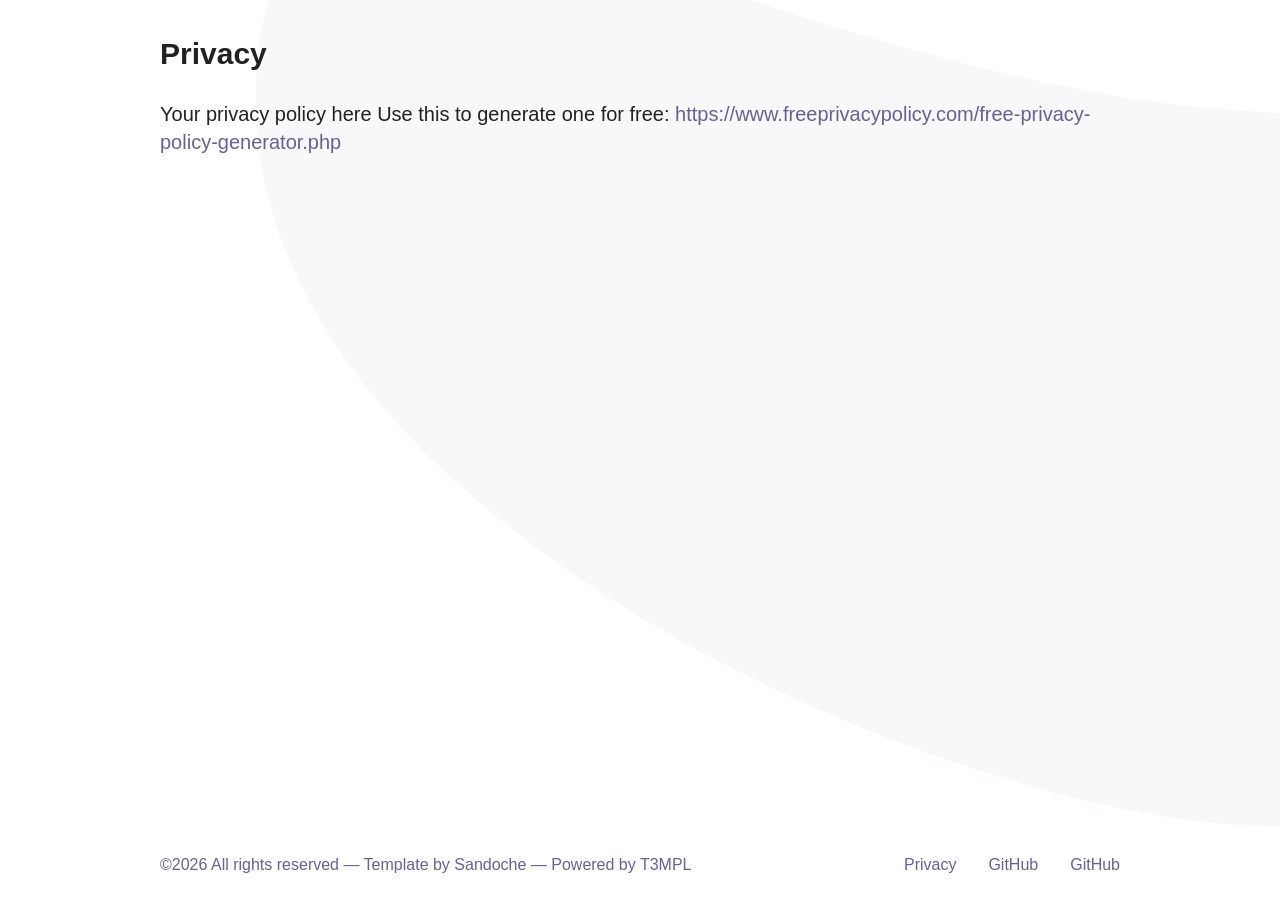
==== page-1.html @ 161b5189 "Initial Commit" ====
<!DOCTYPE html>
<html dir="auto" lang="en">
<head>
	<meta charset="UTF-8" />
	<title>Privacy - My Page Title</title>

	<meta name="description" content="My Page Description" />
	<meta name="viewport" content="width=device-width, initial-scale=1" />
	<link rel="icon" href="assets/favicon.png" />

	<meta property="og:title" content="Privacy - My Page Title" />
	<meta property="og:description" content="My Page Description" />
	<meta property="og:image" content="assets/og-image.png" />

	<link rel="stylesheet" href="assets/tobi.css" />
	<link rel="stylesheet" href="assets/style.css" />

</head>
	<body>
		<main>
<article class="page">
	<header class="page__header">
		<h1 class="page__title">Privacy</h1>
	</header>
	<div class="page__content">
		<p>Your privacy policy here Use this to generate one for free: <a href="https://www.freeprivacypolicy.com/free-privacy-policy-generator.php">https://www.freeprivacypolicy.com/free-privacy-policy-generator.php</a></p>

	</div>
</article>



		</main>
		<footer class="footer">
			<div class="container">
				<div class="footer__container">
					<p class="footer__love">
						<script>document.write('&copy;' + (new Date()).getFullYear());</script><noscript>&copy;2022</noscript> All rights reserved
							&mdash; Template by <a href="https://www.sandoche.com" target="_blank">Sandoche</a>
							&mdash; Powered by <a href="https://t3mpl.n4no.com/" target="_blank" title="T3MPL Editor">T3MPL</a>
					</p>
					<ul class="footer__links">
							<li class="footer__link">
								<a href="page-1.html">Privacy</a>
							</li>
							<li class="footer__link">
								<a href="https://n4no.com/" targe="_blank">GitHub</a>
							</li>
							<li class="footer__link">
								<a href="https://n4no.com/" targe="_blank">GitHub</a>
							</li>
					</ul>
				</div>
			</div>
		</footer>

		<script type="text/javascript" src="assets/tobi.min.js" /></script>
		<script>
			window.onload = function () {
				var tobi = new Tobi();
			};
		</script>

  </body>
</html>
---- assets/tobi.css ----
.tobi {
  background-color: rgba(26, 42, 58, 0.94);
  bottom: 0;
  box-sizing: border-box;
  contain: strict;
  font-size: 18px;
  left: 0;
  line-height: 1.5555555555555556;
  overflow: hidden;
  position: fixed;
  right: 0;
  top: 0;
  z-index: 1337;
}

.tobi[aria-hidden="true"] {
  display: none;
}

.tobi *,
.tobi *::before,
.tobi *::after {
  box-sizing: inherit;
}

.tobi-is-open {
  overflow-y: hidden;
}

.tobi__slider {
  bottom: 0;
  left: 0;
  position: absolute;
  right: 0;
  top: 0;
  will-change: transform;
}

.tobi__slider:not(.tobi__slider--is-dragging) {
  transition-duration: 0.3s;
  transition-property: transform;
  transition-timing-function: cubic-bezier(0.19, 1, 0.22, 1);
}

@media screen and (prefers-reduced-motion: reduce) {
  .tobi__slider:not(.tobi__slider--is-dragging) {
    transition: none;
  }
}

.tobi__slider--is-draggable [data-type] {
  cursor: -webkit-grab;
  cursor: grab;
}

.tobi__slider--is-dragging [data-type] {
  cursor: -webkit-grabbing;
  cursor: grabbing;
}

.tobi__slide {
  align-items: center;
  display: flex;
  height: 100%;
  justify-content: center;
  width: 100%;
}

.tobi__slide:not(.tobi__slide--is-active) {
  visibility: hidden;
}

.tobi [data-type] {
  max-height: 85vh;
  max-width: 85vw;
  overflow: hidden;
  overflow-y: auto;
  overscroll-behavior: contain;
}

.tobi [data-type] iframe,
.tobi [data-type] video {
  display: block !important;
}

.tobi [data-type] > figure {
  margin: 0;
  position: relative;
}

.tobi [data-type] > figure > img {
  display: block;
  height: auto;
  max-height: 85vh;
  max-width: 85vw;
  width: auto;
}

.tobi [data-type] > figure > figcaption {
  background-color: rgba(255, 255, 255, 0.94);
  bottom: 0;
  color: #1a2a3a;
  padding: 0.22222em 0.44444em;
  position: absolute;
  white-space: pre-wrap;
  width: 100%;
}

.tobi [data-type="html"] video {
  cursor: auto;
  max-height: 85vh;
  max-width: 85vw;
}

.tobi [data-type="iframe"] {
  /* Fix iframe scrolling on iOS */
  -webkit-overflow-scrolling: touch;
  transform: translate3d(0, 0, 0);
}

.tobi [data-type="iframe"] iframe {
  height: 85vh;
  width: 85vw;
}

.tobi > button {
  background-color: transparent;
  border: 0.05556em solid transparent;
  color: #fff;
  cursor: pointer;
  font: inherit;
  line-height: 1;
  margin: 0;
  opacity: 0.5;
  padding: 0.22222em;
  position: absolute;
  touch-action: manipulation;
  transition-duration: 0.3s;
  transition-property: opacity, transform;
  transition-timing-function: cubic-bezier(0.19, 1, 0.22, 1);
  will-change: opacity, transform;
  z-index: 1;
}

@media screen and (prefers-reduced-motion: reduce) {
  .tobi > button {
    transition: none;
    will-change: opacity;
  }
}

.tobi > button svg {
  pointer-events: none;
  stroke: #fff;
  stroke-width: 1;
  stroke-linecap: square;
  stroke-linejoin: miter;
  fill: none;
  color: #fff;
}

.tobi > button:active, .tobi > button:focus, .tobi > button:hover {
  opacity: 1;
  transform: scale(0.84);
}

@media screen and (prefers-reduced-motion: reduce) {
  .tobi > button:active, .tobi > button:focus, .tobi > button:hover {
    transform: none;
  }
}

.tobi > button.tobi__prev, .tobi > button.tobi__next {
  top: calc(50% - 1.94444em);
}

.tobi > button.tobi__prev svg, .tobi > button.tobi__next svg {
  height: 3.88889em;
  width: 3.88889em;
}

.tobi > button.tobi__prev {
  left: 0;
}

.tobi > button.tobi__next {
  right: 0;
}

.tobi > button.tobi__close {
  right: 0.27778em;
  top: 1em;
}

.tobi > button.tobi__close svg {
  height: 3.33333em;
  width: 3.33333em;
}

.tobi > button:disabled, .tobi > button[aria-hidden="true"] {
  display: none;
}

.tobi__counter {
  background-color: transparent;
  color: #fff;
  font-size: 1.11111em;
  left: 1em;
  line-height: 1;
  position: absolute;
  top: 2.22222em;
  z-index: 1;
}

.tobi__counter[aria-hidden="true"] {
  display: none;
}

.tobi-loader {
  display: inline-block;
  height: 5.55556em;
  left: calc(50% - 2.77778em);
  position: absolute;
  top: calc(50% - 2.77778em);
  width: 5.55556em;
}

.tobi-loader::before {
  animation: spin 1s infinite;
  border-radius: 100%;
  border: 0.22222em solid #949ba3;
  border-top-color: #fff;
  bottom: 0;
  content: "";
  left: 0;
  position: absolute;
  right: 0;
  top: 0;
  z-index: 1;
}

.tobi-zoom {
  border: 0;
  box-shadow: none;
  display: inline-block;
  position: relative;
  text-decoration: none;
}

.tobi-zoom img {
  display: block;
}

.tobi-zoom__icon {
  background-color: rgba(26, 42, 58, 0.94);
  bottom: 0;
  color: #fff;
  line-height: 1;
  position: absolute;
  right: 0;
}

.tobi-zoom__icon svg {
  color: #fff;
  fill: none;
  height: 1.11111em;
  padding: 0.22222em;
  pointer-events: none;
  stroke-linecap: square;
  stroke-linejoin: miter;
  stroke-width: 2;
  stroke: #fff;
  width: 1.11111em;
}

@keyframes spin {
  to {
    transform: rotate(360deg);
  }
}
---- assets/style.css ----
:root {
  --font-xl: 42px;
  --font-lg: 24px;
  --font-md: 20px;
  --font-sm: 18px;
  --font-xs: 16px;
  --font-xxs: 14px;
}
@media (max-width: 768px) {
  :root {
    --font-xl: 18px;
    --font-lg: 16px;
    --font-md: 14px;
    --font-sm: 12px;
    --font-xs: 12px;
    --font-xxs: 12px;
  }
}

body {
  font-family: -apple-system, BlinkMacSystemFont, "Segoe UI", Roboto, Oxygen-Sans, Ubuntu, Cantarell, "Helvetica Neue", sans-serif;
  color: #222;
  display: flex;
  min-height: 100vh;
  flex-direction: column;
  font-size: var(--font-md);
  background-color: #fff;
  background-image: url([data-uri]);
  background-size: cover;
  background-position-x: 20vw;
  background-position-y: -10vh;
  background-repeat: no-repeat;
  line-height: 1.4;
}

main {
  flex: 1;
  width: 100%;
}

a {
  color: #65638f;
  text-decoration: none;
}
a:hover {
  color: #5A51FE;
}

.button {
  display: flex;
  background: linear-gradient(65deg, #DA552F, #ea8e39);
  font-family: "Heebo", sans-serif;
  color: #fff;
  display: inline-flex;
  font-size: var(--font-xxs);
  letter-spacing: 0px;
  font-weight: 700;
  line-height: 16px;
  text-transform: uppercase;
  text-decoration: none !important;
  border: none;
  border-radius: 2px;
  cursor: pointer;
  justify-content: center;
  padding: 16px 32px;
  text-align: center;
  white-space: nowrap;
  box-shadow: 0 8px 24px rgba(32, 43, 54, 0.12);
  mix-blend-mode: multiply;
  transition: all 0.15s ease;
}
.button:hover {
  color: #fff;
  box-shadow: 0 8px 24px rgba(32, 43, 54, 0.25);
}
.button--link {
  background: rgba(0, 0, 0, 0);
  color: #5A51FE;
  box-shadow: none;
}
.button--link:hover {
  color: #8751FE;
  box-shadow: none;
}

.accent {
  color: #5A51FE;
}

.container {
  max-width: 960px;
  padding: 0 30px;
  margin: auto;
}

h1, h2 {
  font-family: "Heebo", sans-serif;
}

.container-desktop {
  max-width: 960px;
  padding: 0 30px;
  margin: auto;
}
@media (max-width: 768px) {
  .container-desktop {
    max-width: 100%;
    padding: 0;
  }
}

.tobi-zoom__icon {
  display: none;
}

.app__header {
  display: flex;
  flex-direction: row;
  margin-top: 128px;
  margin-bottom: 128px;
  align-items: center;
}
@media (max-width: 768px) {
  .app__header {
    align-items: flex-start;
    margin-top: 32px;
    margin-bottom: 16px;
  }
}
.app__logo-wrapper {
  display: inline-block;
  background-image: url("ios-mask-border-128.svg");
  background-size: contain;
  max-width: 250px;
  max-height: 250px;
  padding: 1px;
  margin-right: 64px;
  width: 100%;
  height: 100%;
  background-repeat: no-repeat;
}
html[dir=rtl] .app__logo-wrapper {
  margin-left: 64px;
  margin-right: 0;
}
@media (max-width: 768px) {
  .app__logo-wrapper {
    max-width: 100px;
    max-height: 100px;
    margin-right: 16px;
  }
}
.app__logo {
  border-radius: 22.5%;
  mask-image: url("ios-mask.svg");
  mask-size: cover;
  width: 100%;
  height: auto;
}
.app__name {
  font-size: var(--font-xl);
  margin: 0;
}
.app__description {
  font-size: var(--font-lg);
}
@media (max-width: 768px) {
  .app__description {
    margin-top: 8px;
    margin-bottom: 0;
  }
}
.app__screenshots-list {
  display: grid;
  grid-template-columns: 200px 200px 200px 200px 200px 200px;
  grid-column-gap: 20px;
  padding: 30px 0;
}
@media (max-width: 768px) {
  .app__screenshots-list {
    padding: 32px;
    width: 800px;
  }
}
.app__screenshot {
  width: 100%;
  border-radius: 16px;
  box-shadow: 0 12px 48px rgba(17, 16, 62, 0.12);
  transition: all 0.3s ease-in-out;
  transform: scale(1);
  cursor: pointer;
}
.app__screenshot:hover {
  box-shadow: 0 24px 48px rgba(17, 16, 62, 0.12);
  transform: scale(1.05);
}
.app__screenshots-wrapper {
  overflow-y: auto;
}
.app__buttons {
  display: flex;
  flex-direction: row;
  align-items: center;
  margin-left: -9.8px;
}
.app__buttons--mobile {
  display: none;
}
@media (max-width: 768px) {
  .app__buttons {
    margin-left: 0;
    margin-bottom: 64px;
  }
  .app__buttons--mobile {
    display: flex;
    justify-content: center;
  }
  .app__buttons--desktop {
    display: none;
  }
}
.app__button-play img {
  width: 176.4px;
}
.app__button-ios img {
  width: 140px;
}
.app__button-web {
  margin-left: 12px;
}
.app__button-web img {
  width: 157px;
}
@media (max-width: 768px) {
  .app__button-play img {
    width: 126px;
  }
  .app__button-ios img {
    width: 100px;
  }
  .app__button-web {
    margin-left: 8px;
  }
  .app__button-web img {
    width: 112px;
  }
}
.app__section-title {
  font-size: var(--font-lg);
}
.app__section {
  margin-bottom: 128px;
}
@media (max-width: 768px) {
  .app__section {
    margin-bottom: 64px;
  }
}
.app__featured-content {
  display: grid;
  grid-template-columns: 1fr 1fr 1fr 1fr;
  grid-column-gap: 32px;
  align-items: center;
}
@media (max-width: 768px) {
  .app__featured-content {
    display: block;
    padding: 32px;
  }
}
.app__featured-image {
  width: 100%;
  margin: auto;
}

.footer {
  padding: 16px 0;
  font-size: var(--font-xs) !important;
}
.footer a {
  font-size: var(--font-xs) !important;
}
.footer__container {
  color: #65638f;
  display: flex;
  width: 100%;
  justify-content: space-between;
  align-items: center;
}
@media (max-width: 768px) {
  .footer__container {
    flex-direction: column-reverse;
    align-items: flex-start;
  }
}
.footer__links {
  list-style: none;
  display: flex;
  padding-left: 0;
}
.footer__link {
  margin-left: 32px;
}
@media (max-width: 768px) {
  .footer__link {
    margin-left: 0;
    margin-right: 8px;
  }
}

.page {
  max-width: 960px;
  padding: 0 30px;
  margin: auto;
}

.darkmode-toggle {
  z-index: 500;
}

.darkmode-background {
  background-image: url([data-uri]) !important;
  background-size: cover !important;
  background-position-x: 20vw !important;
  background-position-y: -10vh !important;
  background-repeat: no-repeat !important;
}
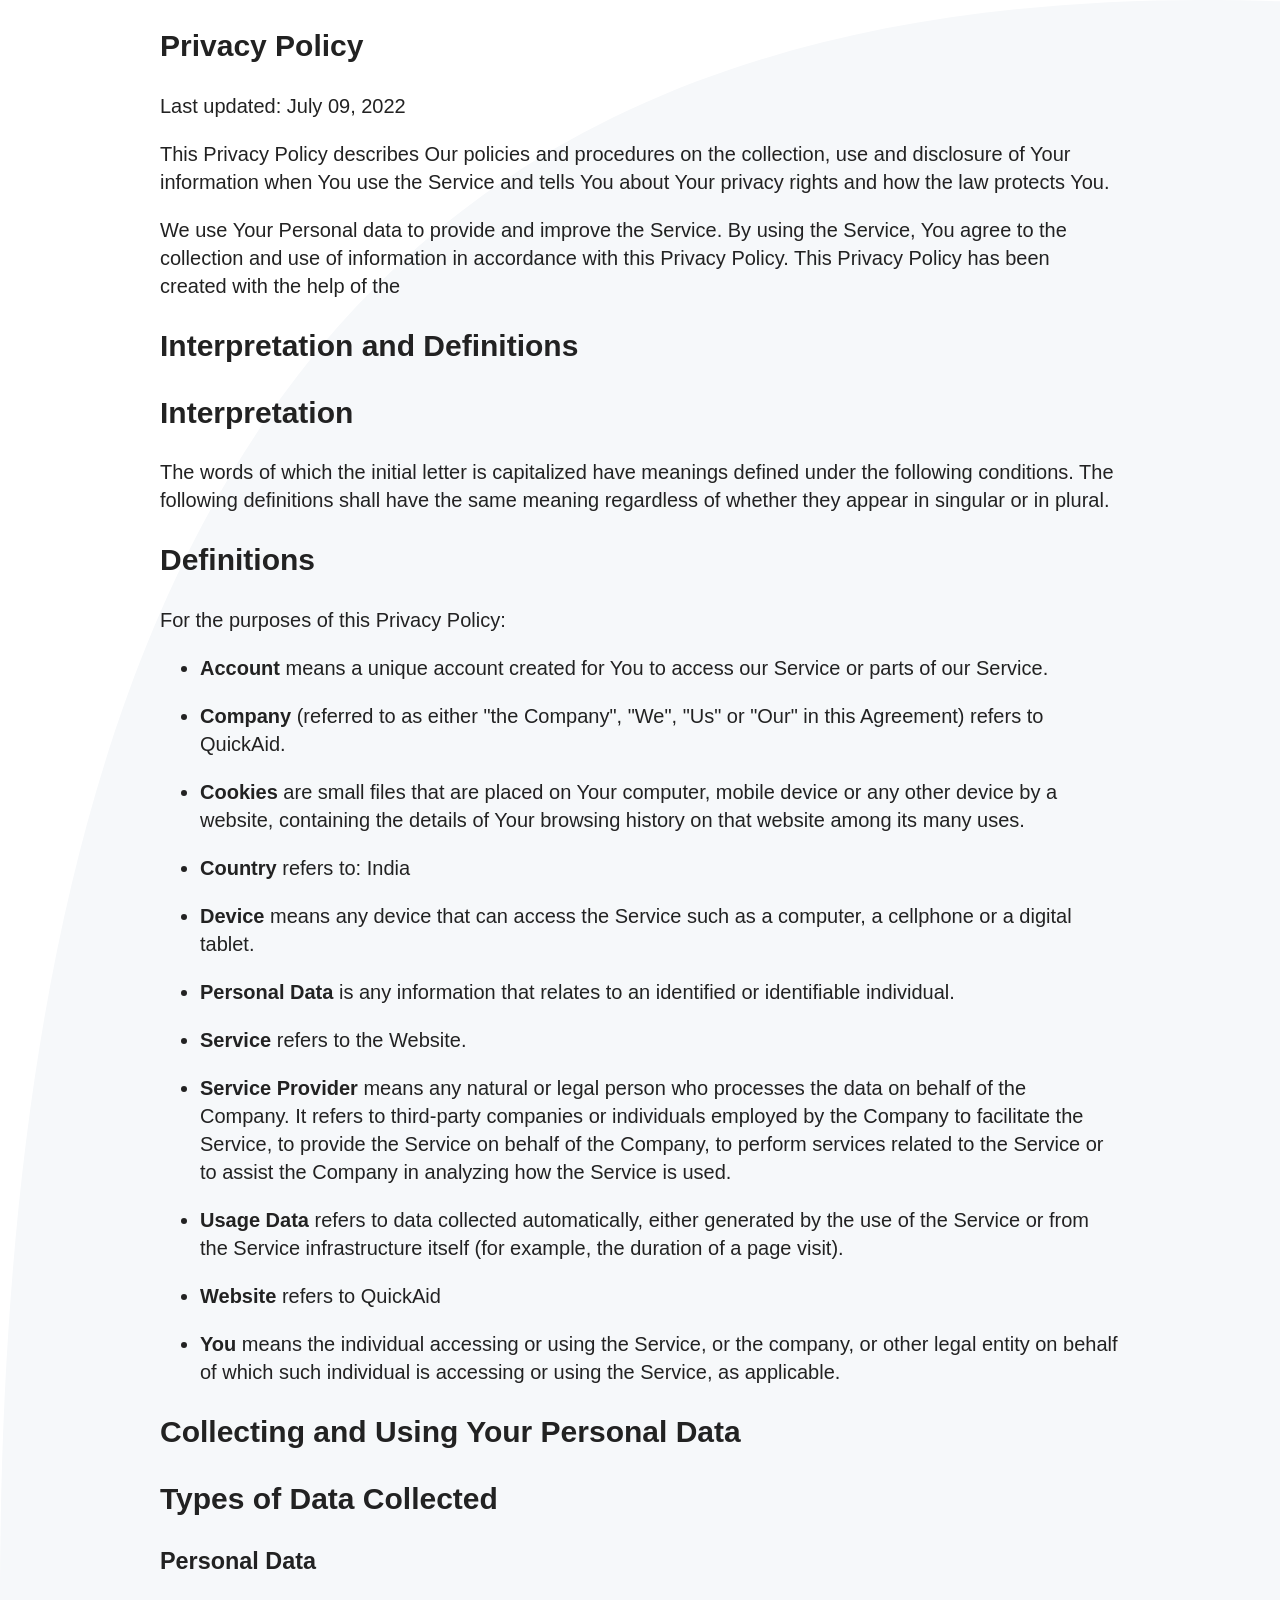
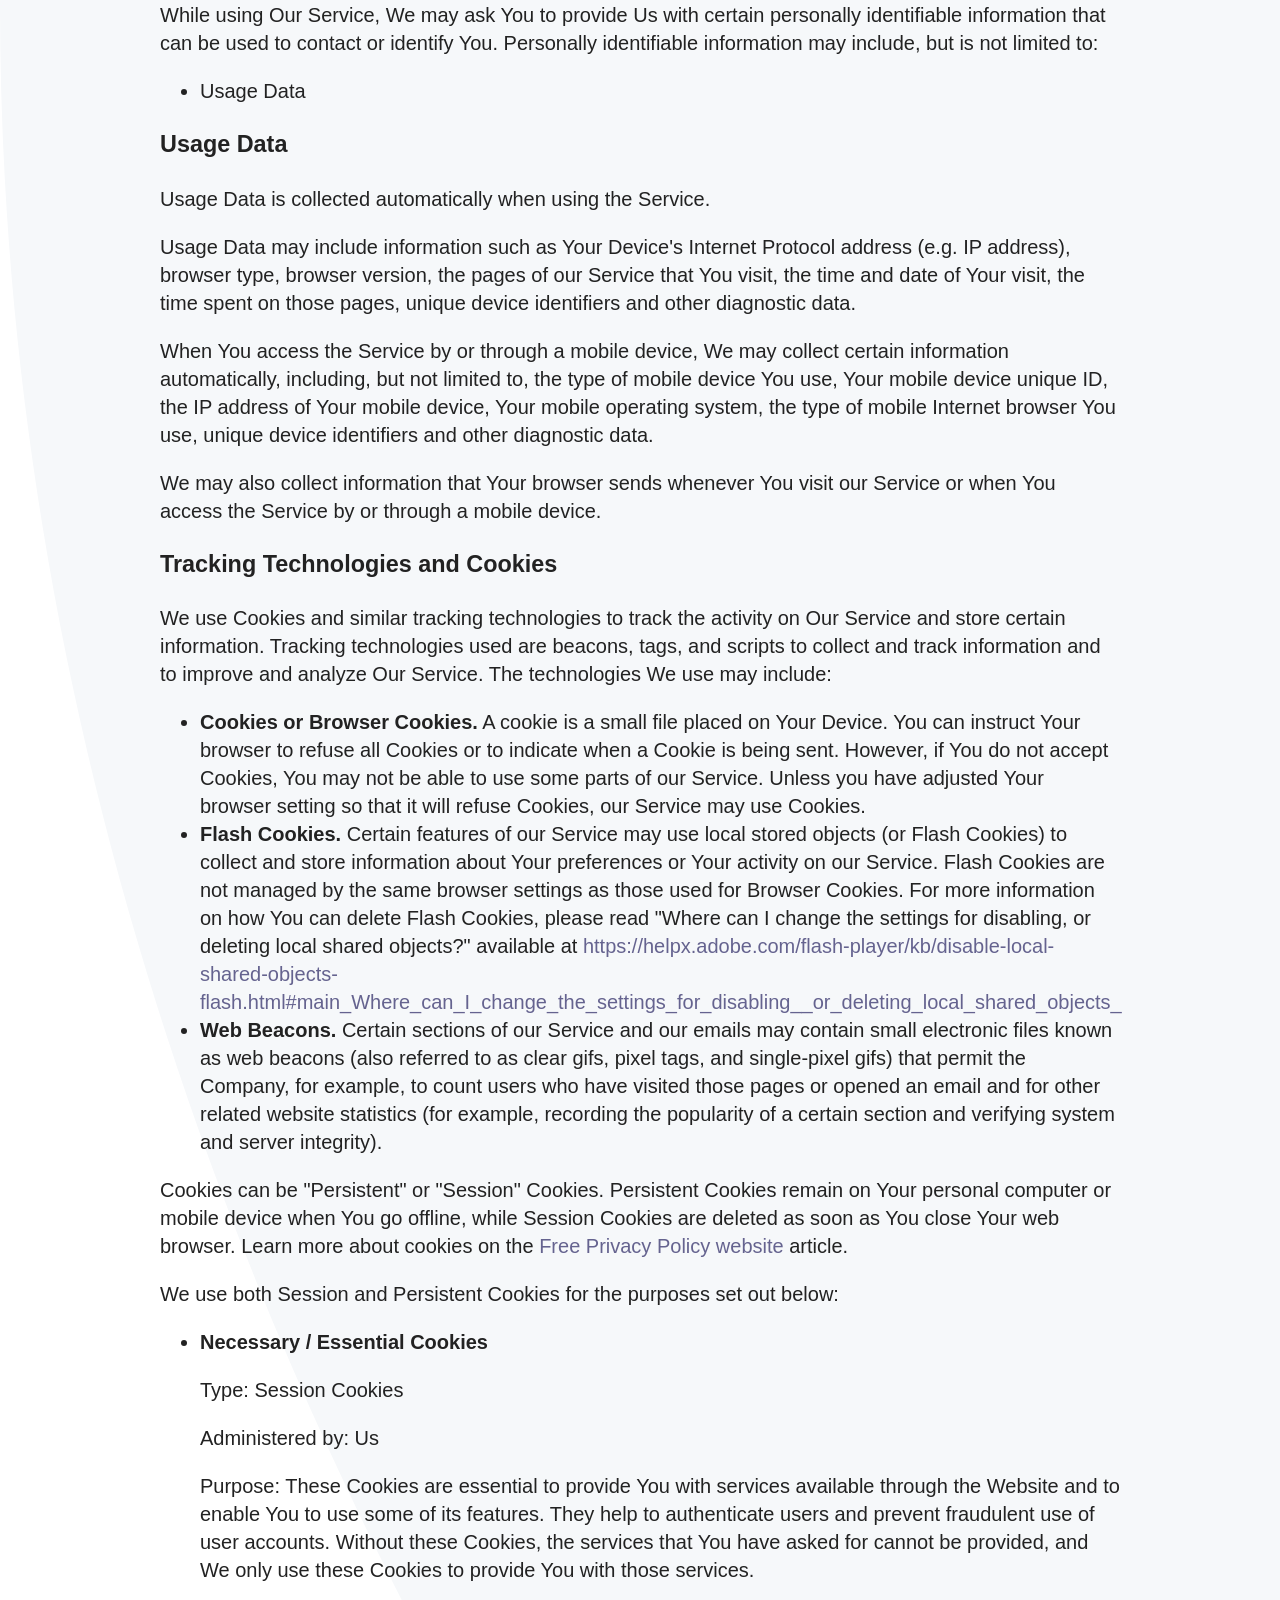
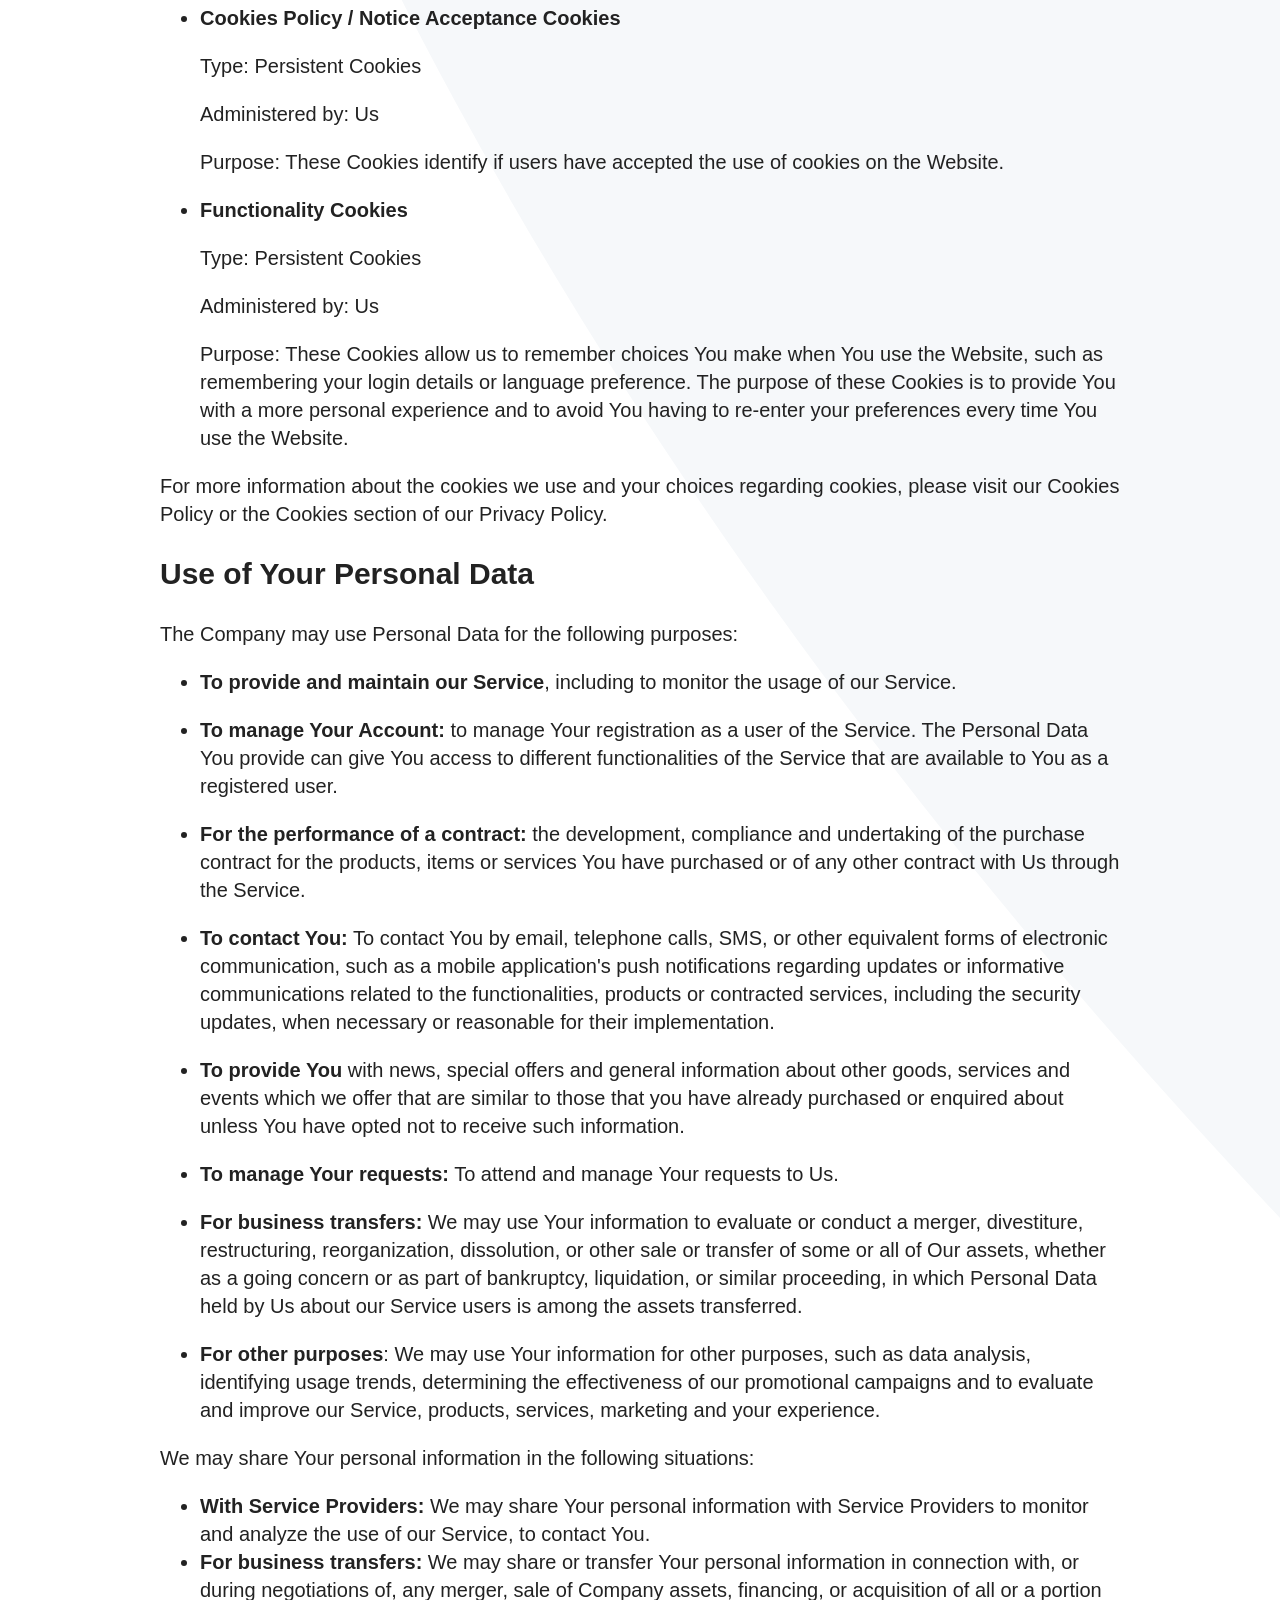
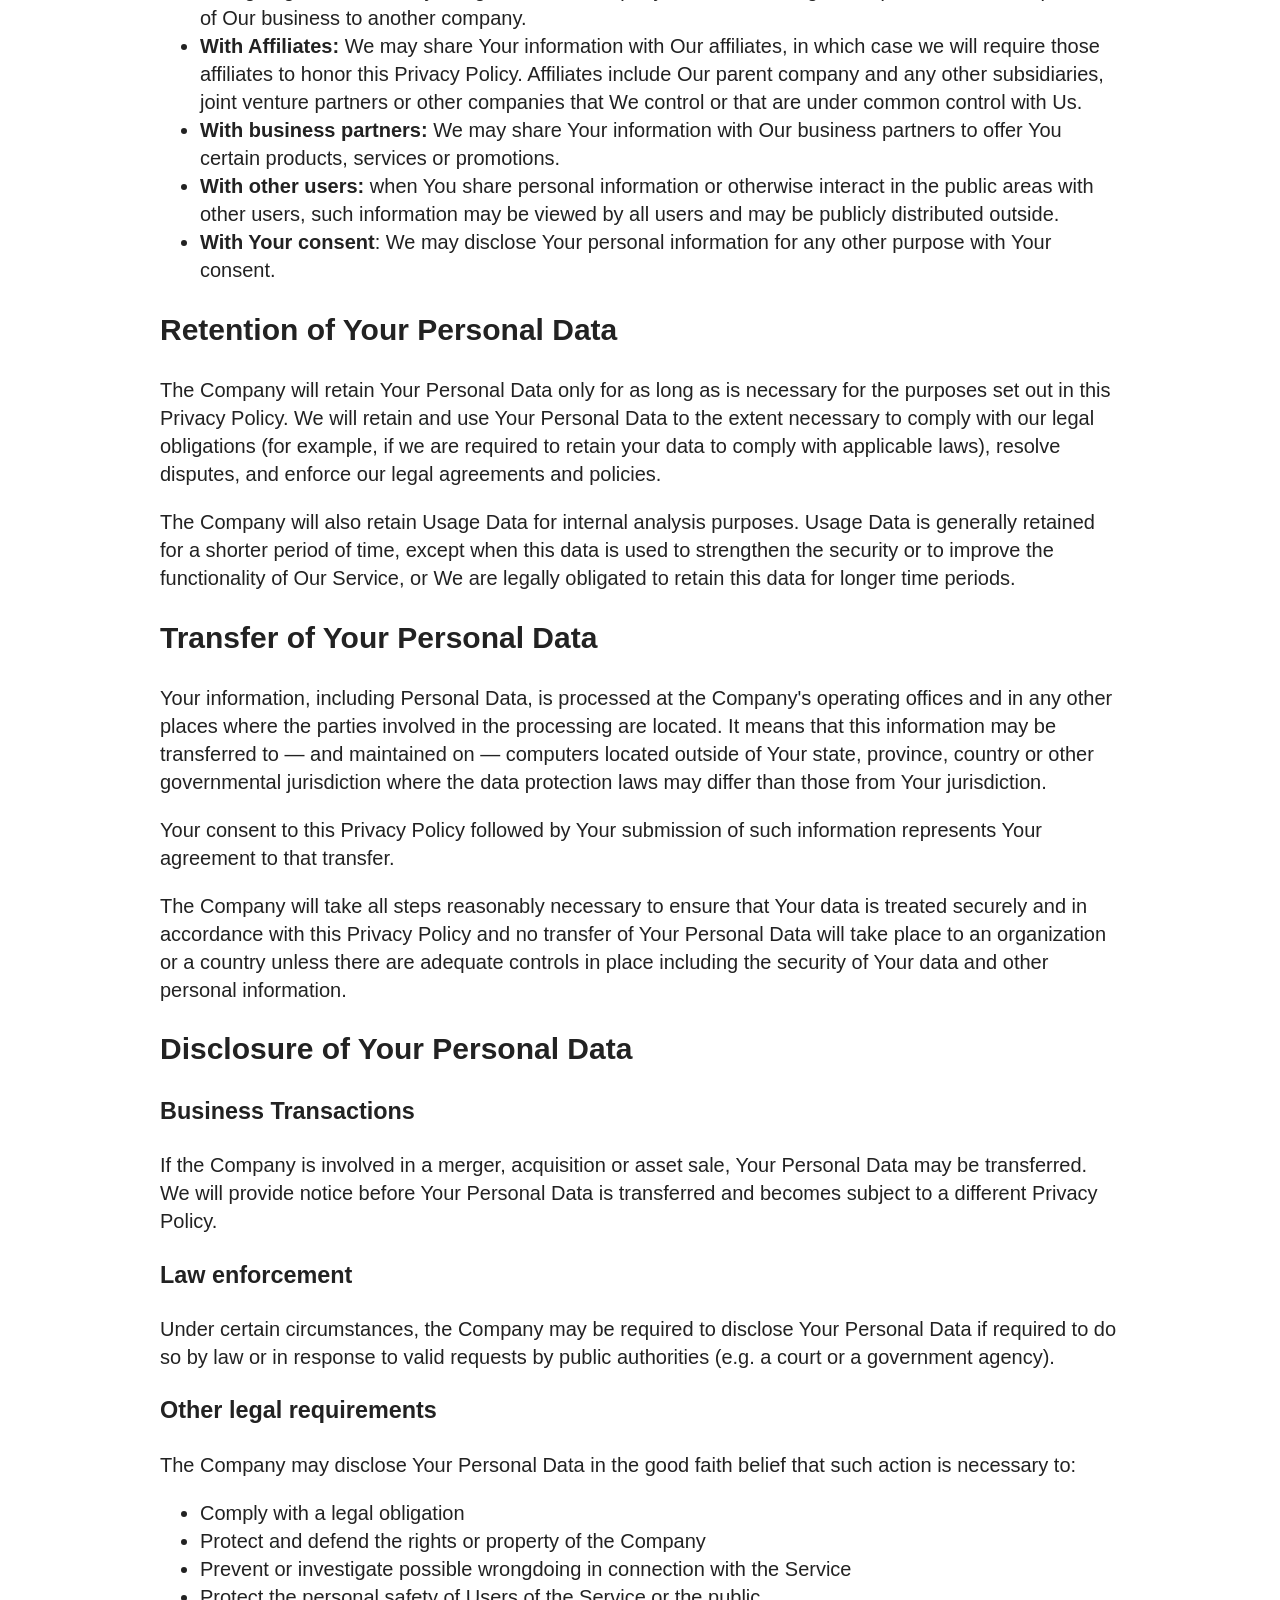
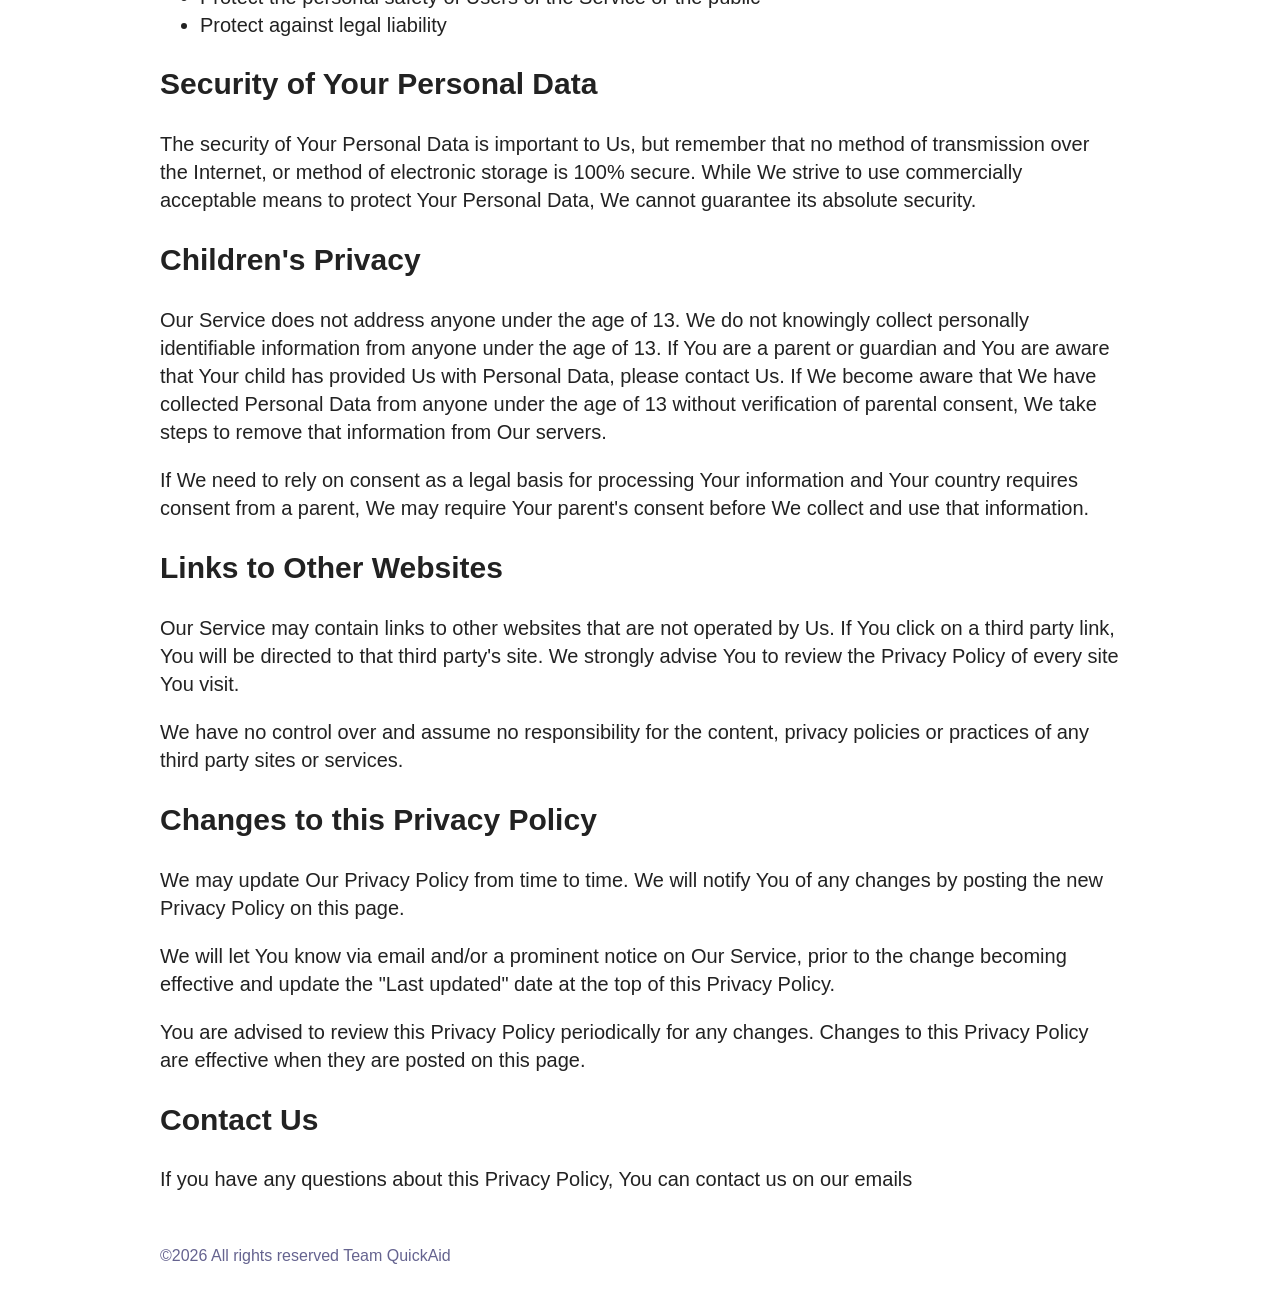
==== commit 4883321f: "Added the following: 1) added navigation bar 2) generated our privacy policy 3) removed all referenc" ====
--- a/page-1.html
+++ b/page-1.html
@@ -19,11 +19,166 @@
 	<body>
 		<main>
 <article class="page">
-	<header class="page__header">
-		<h1 class="page__title">Privacy</h1>
-	</header>
 	<div class="page__content">
-		<p>Your privacy policy here Use this to generate one for free: <a href="https://www.freeprivacypolicy.com/free-privacy-policy-generator.php">https://www.freeprivacypolicy.com/free-privacy-policy-generator.php</a></p>
+			<h1>Privacy Policy</h1>
+			<p>Last updated: July 09, 2022</p>
+			<p>This Privacy Policy describes Our policies and procedures on the collection, use and disclosure of Your information when You use the Service and tells You about Your privacy rights and how the law protects You.</p>
+			<p>We use Your Personal data to provide and improve the Service. By using the Service, You agree to the collection and use of information in accordance with this Privacy Policy. This Privacy Policy has been created with the help of the 
+			<h1>Interpretation and Definitions</h1>
+			<h2>Interpretation</h2>
+			<p>The words of which the initial letter is capitalized have meanings defined under the following conditions. The following definitions shall have the same meaning regardless of whether they appear in singular or in plural.</p>
+			<h2>Definitions</h2>
+			<p>For the purposes of this Privacy Policy:</p>
+			<ul>
+			<li>
+			<p><strong>Account</strong> means a unique account created for You to access our Service or parts of our Service.</p>
+			</li>
+			<li>
+			<p><strong>Company</strong> (referred to as either &quot;the Company&quot;, &quot;We&quot;, &quot;Us&quot; or &quot;Our&quot; in this Agreement) refers to QuickAid.</p>
+			</li>
+			<li>
+			<p><strong>Cookies</strong> are small files that are placed on Your computer, mobile device or any other device by a website, containing the details of Your browsing history on that website among its many uses.</p>
+			</li>
+			<li>
+			<p><strong>Country</strong> refers to: India</p>
+			</li>
+			<li>
+			<p><strong>Device</strong> means any device that can access the Service such as a computer, a cellphone or a digital tablet.</p>
+			</li>
+			<li>
+			<p><strong>Personal Data</strong> is any information that relates to an identified or identifiable individual.</p>
+			</li>
+			<li>
+			<p><strong>Service</strong> refers to the Website.</p>
+			</li>
+			<li>
+			<p><strong>Service Provider</strong> means any natural or legal person who processes the data on behalf of the Company. It refers to third-party companies or individuals employed by the Company to facilitate the Service, to provide the Service on behalf of the Company, to perform services related to the Service or to assist the Company in analyzing how the Service is used.</p>
+			</li>
+			<li>
+			<p><strong>Usage Data</strong> refers to data collected automatically, either generated by the use of the Service or from the Service infrastructure itself (for example, the duration of a page visit).</p>
+			</li>
+			<li>
+			<p><strong>Website</strong> refers to QuickAid</p>
+			</li>
+			<li>
+			<p><strong>You</strong> means the individual accessing or using the Service, or the company, or other legal entity on behalf of which such individual is accessing or using the Service, as applicable.</p>
+			</li>
+			</ul>
+			<h1>Collecting and Using Your Personal Data</h1>
+			<h2>Types of Data Collected</h2>
+			<h3>Personal Data</h3>
+			<p>While using Our Service, We may ask You to provide Us with certain personally identifiable information that can be used to contact or identify You. Personally identifiable information may include, but is not limited to:</p>
+			<ul>
+			<li>Usage Data</li>
+			</ul>
+			<h3>Usage Data</h3>
+			<p>Usage Data is collected automatically when using the Service.</p>
+			<p>Usage Data may include information such as Your Device's Internet Protocol address (e.g. IP address), browser type, browser version, the pages of our Service that You visit, the time and date of Your visit, the time spent on those pages, unique device identifiers and other diagnostic data.</p>
+			<p>When You access the Service by or through a mobile device, We may collect certain information automatically, including, but not limited to, the type of mobile device You use, Your mobile device unique ID, the IP address of Your mobile device, Your mobile operating system, the type of mobile Internet browser You use, unique device identifiers and other diagnostic data.</p>
+			<p>We may also collect information that Your browser sends whenever You visit our Service or when You access the Service by or through a mobile device.</p>
+			<h3>Tracking Technologies and Cookies</h3>
+			<p>We use Cookies and similar tracking technologies to track the activity on Our Service and store certain information. Tracking technologies used are beacons, tags, and scripts to collect and track information and to improve and analyze Our Service. The technologies We use may include:</p>
+			<ul>
+			<li><strong>Cookies or Browser Cookies.</strong> A cookie is a small file placed on Your Device. You can instruct Your browser to refuse all Cookies or to indicate when a Cookie is being sent. However, if You do not accept Cookies, You may not be able to use some parts of our Service. Unless you have adjusted Your browser setting so that it will refuse Cookies, our Service may use Cookies.</li>
+			<li><strong>Flash Cookies.</strong> Certain features of our Service may use local stored objects (or Flash Cookies) to collect and store information about Your preferences or Your activity on our Service. Flash Cookies are not managed by the same browser settings as those used for Browser Cookies. For more information on how You can delete Flash Cookies, please read &quot;Where can I change the settings for disabling, or deleting local shared objects?&quot; available at <a href="https://helpx.adobe.com/flash-player/kb/disable-local-shared-objects-flash.html#main_Where_can_I_change_the_settings_for_disabling__or_deleting_local_shared_objects_" rel="external nofollow noopener" target="_blank">https://helpx.adobe.com/flash-player/kb/disable-local-shared-objects-flash.html#main_Where_can_I_change_the_settings_for_disabling__or_deleting_local_shared_objects_</a></li>
+			<li><strong>Web Beacons.</strong> Certain sections of our Service and our emails may contain small electronic files known as web beacons (also referred to as clear gifs, pixel tags, and single-pixel gifs) that permit the Company, for example, to count users who have visited those pages or opened an email and for other related website statistics (for example, recording the popularity of a certain section and verifying system and server integrity).</li>
+			</ul>
+			<p>Cookies can be &quot;Persistent&quot; or &quot;Session&quot; Cookies. Persistent Cookies remain on Your personal computer or mobile device when You go offline, while Session Cookies are deleted as soon as You close Your web browser. Learn more about cookies on the <a href="https://www.freeprivacypolicy.com/blog/sample-privacy-policy-template/#Use_Of_Cookies_And_Tracking" target="_blank">Free Privacy Policy website</a> article.</p>
+			<p>We use both Session and Persistent Cookies for the purposes set out below:</p>
+			<ul>
+			<li>
+			<p><strong>Necessary / Essential Cookies</strong></p>
+			<p>Type: Session Cookies</p>
+			<p>Administered by: Us</p>
+			<p>Purpose: These Cookies are essential to provide You with services available through the Website and to enable You to use some of its features. They help to authenticate users and prevent fraudulent use of user accounts. Without these Cookies, the services that You have asked for cannot be provided, and We only use these Cookies to provide You with those services.</p>
+			</li>
+			<li>
+			<p><strong>Cookies Policy / Notice Acceptance Cookies</strong></p>
+			<p>Type: Persistent Cookies</p>
+			<p>Administered by: Us</p>
+			<p>Purpose: These Cookies identify if users have accepted the use of cookies on the Website.</p>
+			</li>
+			<li>
+			<p><strong>Functionality Cookies</strong></p>
+			<p>Type: Persistent Cookies</p>
+			<p>Administered by: Us</p>
+			<p>Purpose: These Cookies allow us to remember choices You make when You use the Website, such as remembering your login details or language preference. The purpose of these Cookies is to provide You with a more personal experience and to avoid You having to re-enter your preferences every time You use the Website.</p>
+			</li>
+			</ul>
+			<p>For more information about the cookies we use and your choices regarding cookies, please visit our Cookies Policy or the Cookies section of our Privacy Policy.</p>
+			<h2>Use of Your Personal Data</h2>
+			<p>The Company may use Personal Data for the following purposes:</p>
+			<ul>
+			<li>
+			<p><strong>To provide and maintain our Service</strong>, including to monitor the usage of our Service.</p>
+			</li>
+			<li>
+			<p><strong>To manage Your Account:</strong> to manage Your registration as a user of the Service. The Personal Data You provide can give You access to different functionalities of the Service that are available to You as a registered user.</p>
+			</li>
+			<li>
+			<p><strong>For the performance of a contract:</strong> the development, compliance and undertaking of the purchase contract for the products, items or services You have purchased or of any other contract with Us through the Service.</p>
+			</li>
+			<li>
+			<p><strong>To contact You:</strong> To contact You by email, telephone calls, SMS, or other equivalent forms of electronic communication, such as a mobile application's push notifications regarding updates or informative communications related to the functionalities, products or contracted services, including the security updates, when necessary or reasonable for their implementation.</p>
+			</li>
+			<li>
+			<p><strong>To provide You</strong> with news, special offers and general information about other goods, services and events which we offer that are similar to those that you have already purchased or enquired about unless You have opted not to receive such information.</p>
+			</li>
+			<li>
+			<p><strong>To manage Your requests:</strong> To attend and manage Your requests to Us.</p>
+			</li>
+			<li>
+			<p><strong>For business transfers:</strong> We may use Your information to evaluate or conduct a merger, divestiture, restructuring, reorganization, dissolution, or other sale or transfer of some or all of Our assets, whether as a going concern or as part of bankruptcy, liquidation, or similar proceeding, in which Personal Data held by Us about our Service users is among the assets transferred.</p>
+			</li>
+			<li>
+			<p><strong>For other purposes</strong>: We may use Your information for other purposes, such as data analysis, identifying usage trends, determining the effectiveness of our promotional campaigns and to evaluate and improve our Service, products, services, marketing and your experience.</p>
+			</li>
+			</ul>
+			<p>We may share Your personal information in the following situations:</p>
+			<ul>
+			<li><strong>With Service Providers:</strong> We may share Your personal information with Service Providers to monitor and analyze the use of our Service,  to contact You.</li>
+			<li><strong>For business transfers:</strong> We may share or transfer Your personal information in connection with, or during negotiations of, any merger, sale of Company assets, financing, or acquisition of all or a portion of Our business to another company.</li>
+			<li><strong>With Affiliates:</strong> We may share Your information with Our affiliates, in which case we will require those affiliates to honor this Privacy Policy. Affiliates include Our parent company and any other subsidiaries, joint venture partners or other companies that We control or that are under common control with Us.</li>
+			<li><strong>With business partners:</strong> We may share Your information with Our business partners to offer You certain products, services or promotions.</li>
+			<li><strong>With other users:</strong> when You share personal information or otherwise interact in the public areas with other users, such information may be viewed by all users and may be publicly distributed outside.</li>
+			<li><strong>With Your consent</strong>: We may disclose Your personal information for any other purpose with Your consent.</li>
+			</ul>
+			<h2>Retention of Your Personal Data</h2>
+			<p>The Company will retain Your Personal Data only for as long as is necessary for the purposes set out in this Privacy Policy. We will retain and use Your Personal Data to the extent necessary to comply with our legal obligations (for example, if we are required to retain your data to comply with applicable laws), resolve disputes, and enforce our legal agreements and policies.</p>
+			<p>The Company will also retain Usage Data for internal analysis purposes. Usage Data is generally retained for a shorter period of time, except when this data is used to strengthen the security or to improve the functionality of Our Service, or We are legally obligated to retain this data for longer time periods.</p>
+			<h2>Transfer of Your Personal Data</h2>
+			<p>Your information, including Personal Data, is processed at the Company's operating offices and in any other places where the parties involved in the processing are located. It means that this information may be transferred to — and maintained on — computers located outside of Your state, province, country or other governmental jurisdiction where the data protection laws may differ than those from Your jurisdiction.</p>
+			<p>Your consent to this Privacy Policy followed by Your submission of such information represents Your agreement to that transfer.</p>
+			<p>The Company will take all steps reasonably necessary to ensure that Your data is treated securely and in accordance with this Privacy Policy and no transfer of Your Personal Data will take place to an organization or a country unless there are adequate controls in place including the security of Your data and other personal information.</p>
+			<h2>Disclosure of Your Personal Data</h2>
+			<h3>Business Transactions</h3>
+			<p>If the Company is involved in a merger, acquisition or asset sale, Your Personal Data may be transferred. We will provide notice before Your Personal Data is transferred and becomes subject to a different Privacy Policy.</p>
+			<h3>Law enforcement</h3>
+			<p>Under certain circumstances, the Company may be required to disclose Your Personal Data if required to do so by law or in response to valid requests by public authorities (e.g. a court or a government agency).</p>
+			<h3>Other legal requirements</h3>
+			<p>The Company may disclose Your Personal Data in the good faith belief that such action is necessary to:</p>
+			<ul>
+			<li>Comply with a legal obligation</li>
+			<li>Protect and defend the rights or property of the Company</li>
+			<li>Prevent or investigate possible wrongdoing in connection with the Service</li>
+			<li>Protect the personal safety of Users of the Service or the public</li>
+			<li>Protect against legal liability</li>
+			</ul>
+			<h2>Security of Your Personal Data</h2>
+			<p>The security of Your Personal Data is important to Us, but remember that no method of transmission over the Internet, or method of electronic storage is 100% secure. While We strive to use commercially acceptable means to protect Your Personal Data, We cannot guarantee its absolute security.</p>
+			<h1>Children's Privacy</h1>
+			<p>Our Service does not address anyone under the age of 13. We do not knowingly collect personally identifiable information from anyone under the age of 13. If You are a parent or guardian and You are aware that Your child has provided Us with Personal Data, please contact Us. If We become aware that We have collected Personal Data from anyone under the age of 13 without verification of parental consent, We take steps to remove that information from Our servers.</p>
+			<p>If We need to rely on consent as a legal basis for processing Your information and Your country requires consent from a parent, We may require Your parent's consent before We collect and use that information.</p>
+			<h1>Links to Other Websites</h1>
+			<p>Our Service may contain links to other websites that are not operated by Us. If You click on a third party link, You will be directed to that third party's site. We strongly advise You to review the Privacy Policy of every site You visit.</p>
+			<p>We have no control over and assume no responsibility for the content, privacy policies or practices of any third party sites or services.</p>
+			<h1>Changes to this Privacy Policy</h1>
+			<p>We may update Our Privacy Policy from time to time. We will notify You of any changes by posting the new Privacy Policy on this page.</p>
+			<p>We will let You know via email and/or a prominent notice on Our Service, prior to the change becoming effective and update the &quot;Last updated&quot; date at the top of this Privacy Policy.</p>
+			<p>You are advised to review this Privacy Policy periodically for any changes. Changes to this Privacy Policy are effective when they are posted on this page.</p>
+			<h1>Contact Us</h1>
+			<p>If you have any questions about this Privacy Policy, You can contact us on our emails</p>
+			</a></p>
 
 	</div>
 </article>
@@ -36,20 +191,8 @@
 				<div class="footer__container">
 					<p class="footer__love">
 						<script>document.write('&copy;' + (new Date()).getFullYear());</script><noscript>&copy;2022</noscript> All rights reserved
-							&mdash; Template by <a href="https://www.sandoche.com" target="_blank">Sandoche</a>
-							&mdash; Powered by <a href="https://t3mpl.n4no.com/" target="_blank" title="T3MPL Editor">T3MPL</a>
+						<a>Team QuickAid</a>
 					</p>
-					<ul class="footer__links">
-							<li class="footer__link">
-								<a href="page-1.html">Privacy</a>
-							</li>
-							<li class="footer__link">
-								<a href="https://n4no.com/" targe="_blank">GitHub</a>
-							</li>
-							<li class="footer__link">
-								<a href="https://n4no.com/" targe="_blank">GitHub</a>
-							</li>
-					</ul>
 				</div>
 			</div>
 		</footer>
--- a/assets/style.css
+++ b/assets/style.css
@@ -17,26 +17,37 @@
   }
 }
 
+section{
+  min-height: 100vh;
+  display: flex; 
+  justify-content: center;
+  align-items: center;
+  scroll-snap-align: start;
+}
+
+
+
+
+
 body {
   font-family: -apple-system, BlinkMacSystemFont, "Segoe UI", Roboto, Oxygen-Sans, Ubuntu, Cantarell, "Helvetica Neue", sans-serif;
   color: #222;
-  display: flex;
-  min-height: 100vh;
-  flex-direction: column;
+  /* display: flex; */
+  /* min-height: 100vh; */
+  /* flex-direction: column; */
   font-size: var(--font-md);
   background-color: #fff;
   background-image: url([data-uri]);
   background-size: cover;
-  background-position-x: 20vw;
-  background-position-y: -10vh;
   background-repeat: no-repeat;
   line-height: 1.4;
-}
-
-main {
+  
+}
+
+/* main {
   flex: 1;
   width: 100%;
-}
+} */
 
 a {
   color: #65638f;
@@ -138,11 +149,19 @@
   width: 100%;
   height: 100%;
   background-repeat: no-repeat;
+  
+  transition: all 0.3s ease-in-out;
+  transform: scale(1);
 }
 html[dir=rtl] .app__logo-wrapper {
   margin-left: 64px;
   margin-right: 0;
 }
+.app__logo-wrapper:hover{
+  
+  transform: scale(1.05);
+}
+
 @media (max-width: 768px) {
   .app__logo-wrapper {
     max-width: 100px;
@@ -172,7 +191,7 @@
 }
 .app__screenshots-list {
   display: grid;
-  grid-template-columns: 200px 200px 200px 200px 200px 200px;
+  grid-template-columns: 215px 215px 215px 215px 215px 215px;
   grid-column-gap: 20px;
   padding: 30px 0;
 }
@@ -324,4 +343,211 @@
   background-position-x: 20vw !important;
   background-position-y: -10vh !important;
   background-repeat: no-repeat !important;
-}+}
+
+.container-fluid{
+  transition: all 0.3s ease-in-out;
+  transform: scale(1);
+  cursor: pointer;
+}
+
+.container-fluid:hover{
+  transform: scale(1.05);
+}
+
+
+.Workflow{
+  margin-left: auto;
+  margin-right: auto;
+  width: 80%;
+  height: 80%;
+  border-radius: 30px;
+  /* box-shadow: 0 12px 48px rgba(17, 16, 62, 0.12); */
+  transition: all 0.3s ease-in-out;
+  transform: scale(1);
+  cursor: pointer;
+}
+.Workflow:hover{
+  transform: scale(1.05);
+}
+
+.Roads{
+  margin-left: auto;
+  margin-right: auto;
+  width: 50%;
+  height: 50%;
+  border-radius: 30px;
+  /* box-shadow: 0 12px 48px rgba(17, 16, 62, 0.12); */
+  transition: all 0.3s ease-in-out;
+  transform: scale(1);
+  cursor: pointer;
+}
+.Roads:hover{
+  transform: scale(1.05);
+}
+
+.download_apk{
+  width: 100%;
+  border-radius: 30px;
+  box-shadow: 0 12px 48px rgba(20, 16, 62, 0.12);
+  transition: all 0.3s ease-in-out;
+  transform: scale(1);
+  cursor: pointer;
+}
+
+.download_apk:hover{
+  transform: scale(1.08);
+}
+
+/* added */
+.our-team {
+  padding: 30px 0 30px; 
+  margin-bottom: 30px;
+  border-radius: 10%;
+  /* box-shadow: 0 4px 8px 0 rgba(0,0,25,0.5); */
+  background: #D4F1F4;
+  
+  text-align: center;
+  overflow: hidden;
+  position: relative;
+}
+
+.our-team .picture {
+  display: inline-block;
+  height: 130px;
+  width: 130px;
+  margin-bottom: 50px;
+  z-index: 1;
+  position: relative;
+}
+
+.our-team .picture::before {
+  content: "";
+  width: 100%;
+  height: 0;
+  border-radius: 18%;
+  background-color: rgba(23,67,88,0.3);
+  position: absolute;
+  bottom: 135%;
+  right: 0;
+  left: 0;
+  opacity: 0.9;
+  transform: scale(3);
+  transition: all 0.3s linear 0s;
+}
+
+.our-team:hover .picture::before {
+  height: 100%;
+}
+
+.our-team .picture::after {
+  content: "";
+  width: 100%;
+  height: 100%;
+  border-radius: 50%;
+  /* #1369ce; */
+  background-color: rgb(5, 31, 46);
+  position: absolute;
+  top: 0;
+  left: 0;
+  z-index: -1;
+}
+
+.our-team .picture img {
+  width: 100%;
+  height: auto;
+  border-radius: 50%;
+  transform: scale(1);
+  transition: all 0.9s ease 0s;
+}
+
+.our-team:hover .picture img {
+  box-shadow: 0 0 0 14px #D4F1F4;
+  transform: scale(0.71);
+}
+
+.our-team .title {
+  display: block;
+  font-size: 15px;
+  color: #4e5052;
+  text-transform: capitalize;
+}
+
+.our-team .social {
+  width: 100%;
+  padding: 0;
+  margin: 0;
+  background-color:rgba(23,67,88,0.4);/*#00203FFF;*/
+  position: absolute;
+  bottom: -100px;
+  left: 0;
+  transition: all 0.5s ease 0s;
+}
+
+.our-team:hover .social {
+  bottom: 0;
+}
+
+.our-team .social li {
+  display: inline-block;
+}
+
+.our-team .social li a {
+  display: block;
+  padding: 10px;
+  font-size: 17px;
+  color: white;
+  transition: all 0.3s ease 0s;
+  text-decoration: none;
+}
+
+.our-team .social li a:hover {
+  color:#00203FFF; /*#1369ce;*/
+  background-color: #D4F1F4;
+}
+
+.column {
+  float: left;
+  width: 25%;
+  padding: 0 10px;
+  
+}
+
+/* Remove extra left and right margins, due to padding in columns */
+.row {margin: 0 -5px;
+  
+}
+
+
+.row:after {
+  content: "";
+  display: table;
+  clear: both;
+  
+}
+
+
+.card {
+  box-shadow: 0 4px 20px 0 rgba(0, 0, 0, 0.2); /*his adds the "card" effect */
+  padding: 16px;
+  text-align: center;
+  background-color: rgba(23,67,88,0.5);
+  border-radius: 35%;
+  transition: all 0.3s ease-in-out;
+  transform: scale(1);
+  cursor: pointer;
+}
+
+.card:hover{
+  transform: scale(1.05);
+}
+
+
+@media screen and (max-width: 600px) {
+  .column {
+    width: 100%;
+    display: block;
+    margin: 20px;
+    border-radius: 35%;
+  }
+}
